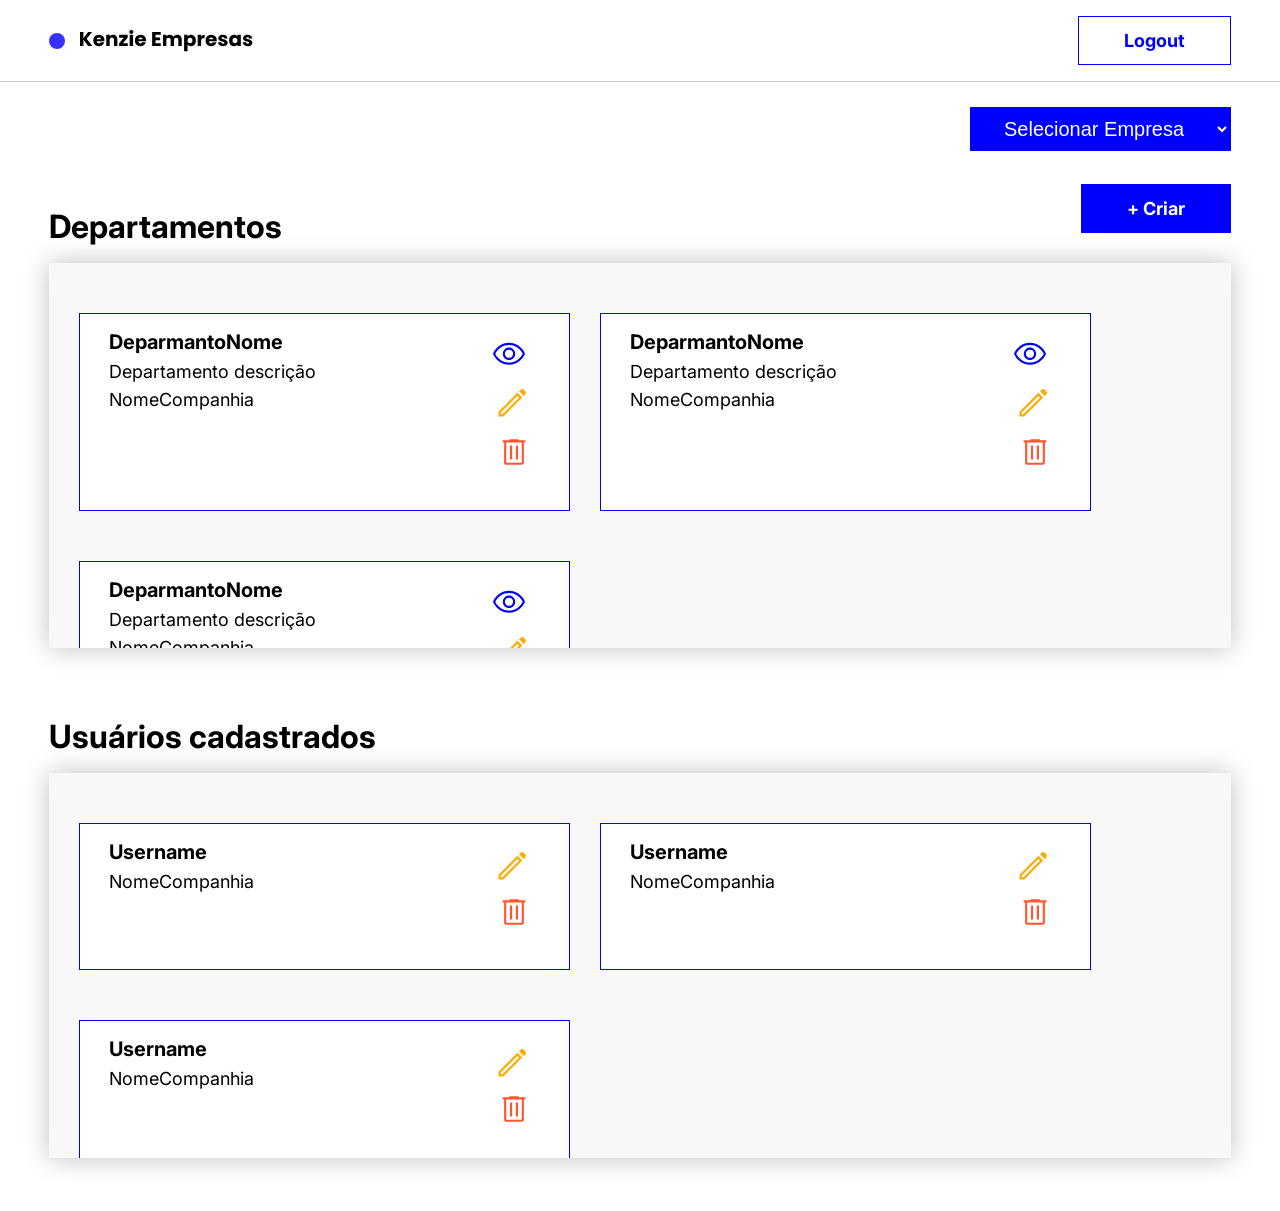
==== src/pages/admin.html @ 6b113336 "att" ====
<!DOCTYPE html>
<html lang="pt-br">
<head>
    <meta charset="UTF-8">
    <meta http-equiv="X-UA-Compatible" content="IE=edge">
    <meta name="viewport" content="width=device-width, initial-scale=1.0">
    <title>Kenzie Empresas</title>

    <!-- styles -->
    <link rel="stylesheet" href="../styles/reset.css">
    <link rel="stylesheet" href="../styles/globalStyles.css">
    <link rel="stylesheet" href="../styles/button.css">
    <link rel="stylesheet" href="../styles/admin.css">


    <!-- script -->
    <script defer type="module" src="../scripts/admin.js"></script>
</head>
<body>
    <header class="header__container">
        <div class="header__items">
            <div class="logo__container">
                <img src="../assets/Ellipse 1.svg" alt="">
                <img src="../assets/Kenzie Empresas.svg" alt="">
            </div>
                <button class="white__button logout">Logout</button>
        </div>
    </header>

    <main class="main__container">
        <select class="select__button">
            <option value="">Selecionar Empresa</option>
        </select>
        <button class="blue__button create">+ Criar</button>


        <section>
            <h2>Departamentos</h2>
            <ul class="ul__departments">
                <li class="li__dep">
                    <h3>DeparmantoNome</h3>
                    <p>Departamento descrição</p>
                    <p>NomeCompanhia</p>
                    <button class="dep__look"><img src="../assets/eyes.svg" alt=""></button>
                    <button class="dep__edit"><img src="../assets/edit.svg" alt=""></button>
                    <button class="dep__delete"><img src="../assets/trash.svg" alt=""></button>
                </li>
                <li class="li__dep">
                    <h3>DeparmantoNome</h3>
                    <p>Departamento descrição</p>
                    <p>NomeCompanhia</p>
                    <button class="dep__look"><img src="../assets/eyes.svg" alt=""></button>
                    <button class="dep__edit"><img src="../assets/edit.svg" alt=""></button>
                    <button class="dep__delete"><img src="../assets/trash.svg" alt=""></button>
                </li>
                <li class="li__dep">
                    <h3>DeparmantoNome</h3>
                    <p>Departamento descrição</p>
                    <p>NomeCompanhia</p>
                    <button class="dep__look"><img src="../assets/eyes.svg" alt=""></button>
                    <button class="dep__edit"><img src="../assets/edit.svg" alt=""></button>
                    <button class="dep__delete"><img src="../assets/trash.svg" alt=""></button>
                </li>

            </ul>
        </section>
            
        <section>
            <h2>Usuários cadastrados</h2>
            <ul class="ul__user">
                <li class="li__user">
                    <h3>Username</h3>
                    <p>NomeCompanhia</p>
                    <button class="user__edit"><img src="../assets/edit.svg" alt=""></button>
                    <button class="user__trash"><img src="../assets/trash.svg" alt=""></button>
                </li>
                <li class="li__user">
                    <h3>Username</h3>
                    <p>NomeCompanhia</p>
                    <button class="user__edit"><img src="../assets/edit.svg" alt=""></button>
                    <button class="user__trash"><img src="../assets/trash.svg" alt=""></button>
                </li>
                <li class="li__user">
                    <h3>Username</h3>
                    <p>NomeCompanhia</p>
                    <button class="user__edit"><img src="../assets/edit.svg" alt=""></button>
                    <button class="user__trash"><img src="../assets/trash.svg" alt=""></button>
                </li>
            </ul>
        </section>
    </main>

</body>
</html>
---- src/styles/globalStyles.css ----
@import url("https://fonts.googleapis.com/css2?family=Inter:wght@400;500;600;700&family=Nunito:wght@600&display=swap");


:root {
  --color-brand-1: #0000FF;
  --color-white: #ffffff;

  --color-background-0: rgba(255, 255, 255, 0.95);;
  --color-background-1: #F8F8F8;

  --color-toast: #F5F5F5;
  --color-border: rgba(0, 0, 0, 0.2);
  --color-font: rgba(0, 0, 0, 0.5);

  --orange: #FF5630;
  --grenn: #36B37E;


  --font-weight-0: 400;
  --font-weight-1: 700;

  --font-0: 2.25rem;
  --font-1: 2rem;
  --font-2: 1.25rem;
  --font-3: 1.125rem;
  --font-4: 1rem;


  --radius-1: 0.25rem;
  --container: 45rem;
}

body {
  font-family: "Inter", sans-serif;
  font-style: normal;
}

.header__container {
    padding: 16px;
    border-bottom: 1px solid var(--color-border);
}

.header__items {
  display: flex;
  justify-content: space-between;
  align-items: center;

  max-width: 100%;
  width: 1182px;
  margin: 0 auto;
}

.logo__container {
    display: flex;
    align-items: center;
    gap: .9375rem;
}

/* ---------------------------- */
/* -------- Toast style ------- */
/* ---------------------------- */

.toast__container {
  position: fixed;
  top: 2rem;
  right: 2rem;

  border: 1px solid;
  color: var(--color-toast);

  width: 200px;
  height: 100px;

  display: flex;
  align-items: center;
  justify-content: center;
  text-align: center;

  animation: fadeIn 1s linear;
}

.toast__fadeOut {
  animation: fadeOut 1s linear;
}

.hidden {
  display: none;
}

.input__focus {
  border-color: var(--red-500);
}

@keyframes fadeIn {
  0% {
    transform: translateX(150%);
    opacity: 0;
  }

  100% {
    transform: translateX(0);
    opacity: 1;
  }
}

@keyframes fadeOut {
  0% {
    transform: translateX(0);
    opacity: 1;
  }

  100% {
    transform: translateX(150%);
    opacity: 0;
  }
}
---- src/styles/button.css ----
button {
    font-family: 'Inter', sans-serif;
    cursor: pointer;
}

.blue__button {
    background-color: var(--color-brand-1);
    border: 1px solid var(--color-brand-1);
    color: var(--color-white);

    font-weight: var(--font-weight-1);
    padding: .8125rem 2.8125rem;
    font-size: var(--font-3);
}


.white__button {
    background-color: var(--color-white);
    border: 1px solid var(--color-brand-1);
    color: var(--color-brand-1);

    font-weight: var(--font-weight-1);
    padding: .8125rem 2.8125rem;
    font-size: var(--font-3);
}


.select__button {
    background-color: var(--color-brand-1);
    border: 1px solid var(--color-brand-1);
    color: var(--color-white);

    font-weight: var(--font-weight-0);
    padding: .5625rem 1.8125rem;
    font-size: var(--font-2);
}
---- src/styles/admin.css ----
h2 {
    font-size: var(--font-1);
    font-weight: var(--font-weight-1);

    margin-bottom: 20px;
    margin-top: 20px;
}

h3 {
    font-size: var(--font-2);
    font-weight: var(--font-weight-1);

    margin-top: 18px;
    margin-left: 29px;
    margin-bottom: 11px;
}

p {
    font-size: var(--font-3);
    font-weight: var(--font-weight-0);

    margin-bottom: 10px;
    margin-left: 29px;
}

.main__container {
    position: relative;
    display: flex;
    flex-direction: column;
    max-width: 1182px;
    margin: 0 auto;
    padding-top: 109px;
}

ul {
    display: flex;
    flex-wrap: wrap;

    max-width: 100%;
    width: 1182px;
    height: 385px;

    background-color: var(--color-background-1);
    box-shadow: 0px 0px 25px rgba(0, 0, 0, 0.25);
    margin-bottom: 53px;
    overflow-y: auto;
}
ul::-webkit-scrollbar {
    width: 9px;
}

ul::-webkit-scrollbar-thumb {
    background-color: var(--color-brand-1);
}

li {
    position: relative;
    width: 489px;
    margin-left: 30px;
    margin-top: 50px;


    border: 1px solid var(--color-brand-1);
    background-color: var(--color-white);
}

li > button {
    background-color: var(--color-white);
    border: none;
}

.li__dep {
    height: 196px;
}

.li__user {
    height: 145px;
}

.dep__look {
    position: absolute;
    top: 26.83px;
    right: 36.96px;
}

.dep__edit {
    position: absolute;
    top: 74.01px;
    right: 36.96px;
}

.dep__delete {
    position: absolute;
    top: 124.24px;
    right: 36.96px;
}

.user__edit {
    position: absolute;
    top: 26.83px;
    right: 36.96px;
}

.user__trash {
    position: absolute;
    top: 74.01px;
    right: 36.96px;
}

.select__button {
    position: absolute;
    top: 25px;
    right: 0px;
}

.create {
    position: absolute;
    top: 102px;
    right: 0px;
}
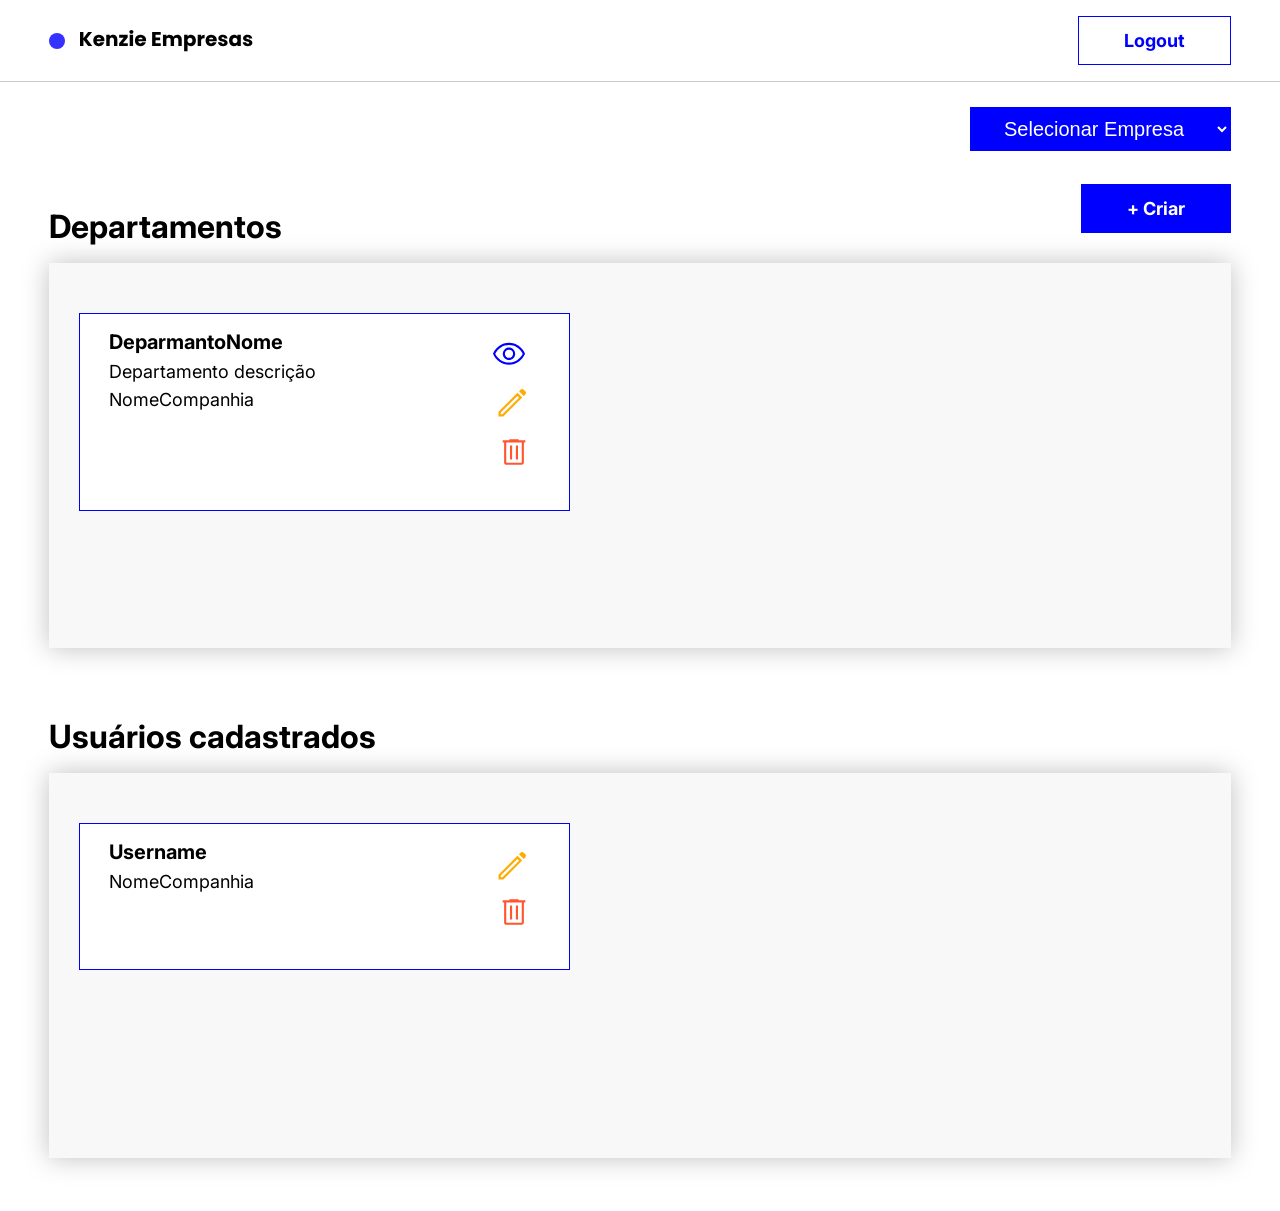
==== commit 60470657: "att" ====
--- a/src/pages/admin.html
+++ b/src/pages/admin.html
@@ -45,23 +45,6 @@
                     <button class="dep__edit"><img src="../assets/edit.svg" alt=""></button>
                     <button class="dep__delete"><img src="../assets/trash.svg" alt=""></button>
                 </li>
-                <li class="li__dep">
-                    <h3>DeparmantoNome</h3>
-                    <p>Departamento descrição</p>
-                    <p>NomeCompanhia</p>
-                    <button class="dep__look"><img src="../assets/eyes.svg" alt=""></button>
-                    <button class="dep__edit"><img src="../assets/edit.svg" alt=""></button>
-                    <button class="dep__delete"><img src="../assets/trash.svg" alt=""></button>
-                </li>
-                <li class="li__dep">
-                    <h3>DeparmantoNome</h3>
-                    <p>Departamento descrição</p>
-                    <p>NomeCompanhia</p>
-                    <button class="dep__look"><img src="../assets/eyes.svg" alt=""></button>
-                    <button class="dep__edit"><img src="../assets/edit.svg" alt=""></button>
-                    <button class="dep__delete"><img src="../assets/trash.svg" alt=""></button>
-                </li>
-
             </ul>
         </section>
             
@@ -74,21 +57,95 @@
                     <button class="user__edit"><img src="../assets/edit.svg" alt=""></button>
                     <button class="user__trash"><img src="../assets/trash.svg" alt=""></button>
                 </li>
-                <li class="li__user">
-                    <h3>Username</h3>
-                    <p>NomeCompanhia</p>
-                    <button class="user__edit"><img src="../assets/edit.svg" alt=""></button>
-                    <button class="user__trash"><img src="../assets/trash.svg" alt=""></button>
-                </li>
-                <li class="li__user">
-                    <h3>Username</h3>
-                    <p>NomeCompanhia</p>
-                    <button class="user__edit"><img src="../assets/edit.svg" alt=""></button>
-                    <button class="user__trash"><img src="../assets/trash.svg" alt=""></button>
-                </li>
             </ul>
         </section>
+
+        <dialog class="dialog__create">
+            <div class="div__create">
+                <button class="close__button"><img src="../assets/close.svg" alt=""></button>
+                
+                <h2>Criar Departamento</h2>
+                <input class="create__input" type="text" name="name" placeholder="Nome do departamento">
+                <input class="create__input" type="text" name="description" placeholder="Descrição">
+                <select class="select__company" name="company_id">
+                    <option value="">Selecionar empresa</option>
+                </select>
+
+                <button class="create__button">Criar</button>
+            </div>
+        </dialog>
+
+        <dialog class="dialog__look">
+            <div class="look__div">
+                <button class="close__button"><img src="../assets/close.svg" alt=""></button>
+                <h2 class="depart__name">Nome do departamento</h2>
+                <p class="depart__description">Descrição do departamento</p>
+                <p class="owned__company">Empresa pertencente</p>
+                <select class="select__user">
+                    <option value="">Selecionar usuários</option>
+                </select>
+                <button class="hire__button">Contratar</button>
+                <ul>
+                    <li>
+                        <p class="user__name">Username</p>
+                        <p class="campany__name">Company Name</p>
+                        <button class="dismiss__button">Desligar</button>
+                    </li>
+                </ul>
+            </div>
+        </dialog>
+
+        <dialog class="dialog__edit--user">
+            <div class="div__edit--user">
+                <button class="close__button"><img src="../assets/close.svg" alt=""></button>
+                
+                <h2 class="name__edit--user">Editar Usuário</h2>
+                <input type="text" placeholder="Nome">
+                <input type="email" name="" id="" placeholder="E-mail">
+            
+                <button class="button__edit--user">Salvar</button>
+            </div>
+        </dialog>
+
+        <dialog class="dialog__delete">
+            <div class="delete__div">
+                <button class="close__button"><img src="../assets/close.svg" alt=""></button>
+                
+                <h2 class="delete__name">Realmente deseja remover o usuário NOME?</h2>
+
+                <button class="delete__button">Remover</button>
+            </div>
+        </dialog>
+
+
+        <dialog class="dialog__edit--dep">
+            <div class="div__edit--dep">
+                <button class="close__button"><img src="../assets/close.svg" alt=""></button>
+                
+                <h2>Editar Departamento</h2>
+
+                <input type="text" placeholder="Valores anteriores da descrição">
+            
+                <button class="button__edit--dep">Salvar</button>
+            </div>
+        </dialog>
+
+        <dialog class="dialog__delete">
+            <div class="div__delete--dep">
+                <button class="close__button"><img src="../assets/close.svg" alt=""></button>
+                
+                <h2 class="delete__name--dep">Realmente deseja remover o Departamento NOME demitir seus funcionários?</h2>
+
+                <button class="delete__button--dep">Remover</button>
+            </div>
+        </dialog>
+
+
     </main>
+        <!-- Código do TOAST -->
+    <div class="toast__container hidden">
+    <p>Login realizado com sucesso</p>
+    </div>
 
 </body>
 </html>
--- a/src/styles/admin.css
+++ b/src/styles/admin.css
@@ -117,4 +117,312 @@
     position: absolute;
     top: 102px;
     right: 0px;
+}
+
+/* -------------------------- */
+/* --------- dialog --------- */
+/* -------------------------- */
+
+.dialog__look {
+    height: 590px;
+    width: 857px;
+    border: none;
+}
+
+.look__div > select {
+    margin-top: 7px;
+    margin-left: 43px;
+    margin-bottom: 16px;
+    
+    width: 600px;
+    padding: 17px;
+
+    border: 1px solid var(--color-border);
+    font-size: var(--font-3);
+    color: var(--color-font);
+}
+
+.hire__button {
+    background-color: var(--grenn);
+    font-size: var(--font-3);
+    font-weight: var(--font-weight-1);
+    color: var(--color-white);
+    border: 1px solid var(--grenn);
+
+    height: 52px;
+    width: 190px;
+    padding: 14px 43px;
+}
+
+.look__div > ul {
+    box-shadow: none;
+    margin-left: 43px;
+    
+    width: 795px;
+    height: 290px;
+}
+
+.look__div > ul > li {
+    height: 196px;
+    width: 306px;
+
+    margin-top: 43px;
+    margin-left: 29px;
+}
+
+.depart__name {
+    margin-top: 39px;
+    margin-left: 43px;
+    margin-bottom: 31px;
+
+    font-size: var(--font-0);
+    font-weight: var(--font-weight-1);
+}
+
+.depart__description {
+    margin-left: 43px;
+
+    font-size: var(--font-2);
+    font-weight: var(--font-weight-1);
+}
+
+.owned__company {
+    margin-left: 43px;
+    margin-top: 11px;
+    margin-bottom: 18px;
+
+    font-size: var(--font-3);
+    font-weight: var(--font-weight-0);
+}
+
+.user__name {
+    font-size: var(--font-2);
+    font-weight: var(--font-weight-1);
+
+    margin-top: 18px;
+    margin-left: 103px;
+}
+
+.campany__name {
+    font-size: var(--font-3);
+    font-weight: var(--font-weight-0);
+
+    margin-top: 11px;
+    margin-left: 85px;
+}
+
+.dismiss__button {
+    background-color: var(--color-white);
+    border: 1px solid var(--orange);
+    color: var(--orange);
+
+    font-size: var(--font-3);
+    font-weight: var(--font-weight-1);
+
+    padding: 13px 42.23px;
+    height: 48px;
+    width: 255px;
+
+    margin-top: 52px;
+    margin-left: 24px;
+}
+
+.close__button {
+    background-color: var(--color-white);
+    border: none;
+
+    position: absolute;
+    right: 31.68px;
+    top: 31.68px;
+}
+
+.dialog__edit--user {
+    height: 359px;
+    width: 506px;
+    border: none;
+}
+
+.div__edit--user > input {
+    border: 1px solid var(--color-border);
+    font-size: var(--font-3);
+
+    margin-top: 16px;
+    margin-left: 43px;
+    
+    width: 390px;
+    padding: 17px;
+}
+
+.name__edit--user {
+    font-size: var(--font-0);
+    font-weight: var(--font-weight-1);
+
+    margin: 39px 0 4px 43px;
+}
+
+.button__edit--user {
+    background-color: var(--grenn);
+    font-size: var(--font-3);
+    font-weight: var(--font-weight-1);
+    color: var(--color-white);
+    border: 1px solid var(--grenn);
+
+    margin-top: 36px;
+    margin-left: 43px;
+
+    height: 48px;
+    width: 425px;
+    padding: 11px 82px;
+}
+
+.dialog__delete {
+    height: 250px;
+    width: 700px;
+    border: none;
+}
+
+.delete__name {
+    font-size: var(--font-1);
+    font-weight: var(--font-weight-1);
+
+    margin: 40px 120px;
+}
+
+.delete__button {
+    background-color: var(--orange);
+    font-size: var(--font-3);
+    font-weight: var(--font-weight-1);
+    color: var(--color-white);
+    border: 1px solid var(--orange);
+
+    margin-top: 20px;
+    margin-left: 140px;
+
+    height: 48px;
+    width: 422px;
+    padding: 11px 82px;
+}
+
+.dialog__create {
+    height: 390px;
+    width: 506px;
+    border: none;
+}
+
+.div__create {
+    display: flex;
+    flex-direction: column;
+}
+
+.div__create > h2 {
+    margin-top: 39px;
+    margin-left: 43px;
+    margin-bottom: 20px;
+
+    font-size: var(--font-0);
+    font-weight: var(--font-weight-1);
+}
+
+.div__create > input {
+    border: 1px solid var(--color-border);
+    font-size: var(--font-3);
+
+    margin-left: 43px;
+    margin-bottom: 13px;
+
+    width: 390px;
+    padding: 17px;
+}
+
+.div__create > select {
+    border: 1px solid var(--color-border);
+    color: var(--color-font);
+    font-size: var(--font-3);
+
+    margin-left: 43px;
+    margin-bottom: 14px;
+
+    width: 426px;
+    padding: 17px;
+}
+
+.create__button {
+    background-color: var(--grenn);
+    font-size: var(--font-3);
+    font-weight: var(--font-weight-1);
+    color: var(--color-white);
+    border: 1px solid var(--grenn);
+
+    margin-left: 43px;
+
+    height: 48px;
+    width: 425px;
+    padding: 11px 82px;
+}
+
+.dialog__edit--dep {
+    height: 330px;
+    width: 506px;
+    border: none;
+}
+
+.div__edit--dep > h2 {
+    margin-top: 39px;
+    margin-left: 43px;
+    margin-bottom: 20px;
+
+    font-size: var(--font-0);
+    font-weight: var(--font-weight-1);
+}
+
+.div__edit--dep > input {
+    margin-left: 43px;
+    border: 1px solid var(--color-border);
+
+    width: 390px;
+    height: 113px;
+
+    padding: 17px;
+    font-size: var(--font-3);
+    font-weight: var(--font-weight-0);
+}
+
+.button__edit--dep {
+    background-color: var(--grenn);
+    font-size: var(--font-3);
+    font-weight: var(--font-weight-1);
+    color: var(--color-white);
+    border: 1px solid var(--grenn);
+
+    margin-top: 14px;
+    margin-left: 43px;
+
+    height: 48px;
+    width: 425px;
+    padding: 11px 82px;
+}
+
+.delete__name--dep {
+
+    font-weight: var(--font-weight-1);
+
+    margin-top: 60px;
+    margin: 0px 90px;
+    line-height: 42px;
+}
+
+.delete__button--dep {
+    background-color: var(--orange);
+    font-size: var(--font-3);
+    font-weight: var(--font-weight-1);
+    color: var(--color-white);
+    border: 1px solid var(--orange);
+
+
+    margin-left: 140px;
+    margin-top: 38px;
+
+    height: 48px;
+    width: 422px;
+    padding: 11px 82px;
 }
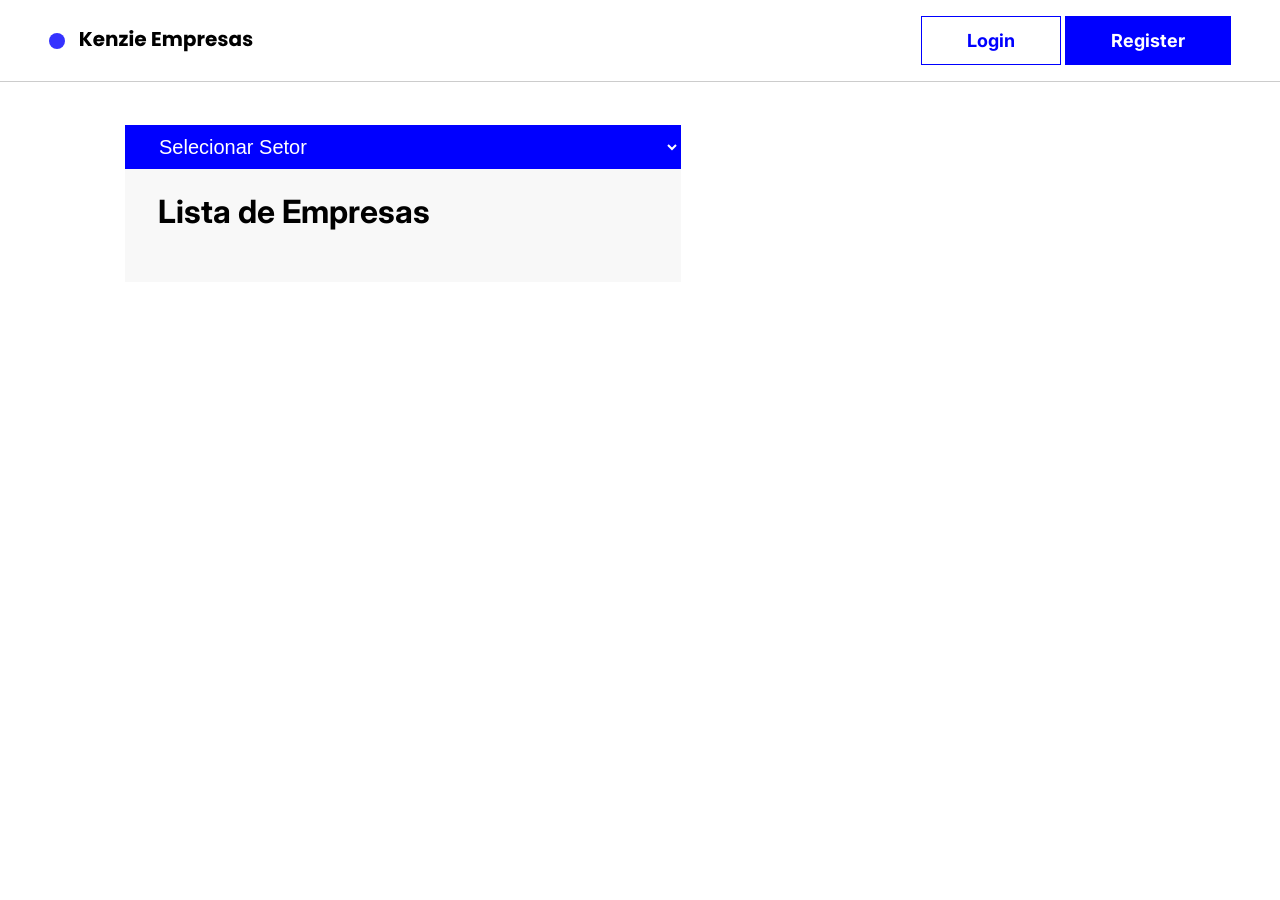
==== commit 5c3d40a8: "att" ====
--- a/src/pages/admin.html
+++ b/src/pages/admin.html
@@ -85,7 +85,7 @@
                     <option value="">Selecionar usuários</option>
                 </select>
                 <button class="hire__button">Contratar</button>
-                <ul>
+                <ul class="depart__employees">
                     <li>
                         <p class="user__name">Username</p>
                         <p class="campany__name">Company Name</p>
@@ -100,8 +100,8 @@
                 <button class="close__button"><img src="../assets/close.svg" alt=""></button>
                 
                 <h2 class="name__edit--user">Editar Usuário</h2>
-                <input type="text" placeholder="Nome">
-                <input type="email" name="" id="" placeholder="E-mail">
+                <input class="edit__user" name="name" type="text" placeholder="Nome">
+                <input class="edit__user" name="email" type="email" name="" id="" placeholder="E-mail">
             
                 <button class="button__edit--user">Salvar</button>
             </div>
@@ -124,7 +124,7 @@
                 
                 <h2>Editar Departamento</h2>
 
-                <input type="text" placeholder="Valores anteriores da descrição">
+                <input class="edit__department" type="text" placeholder="Valores anteriores da descrição">
             
                 <button class="button__edit--dep">Salvar</button>
             </div>
